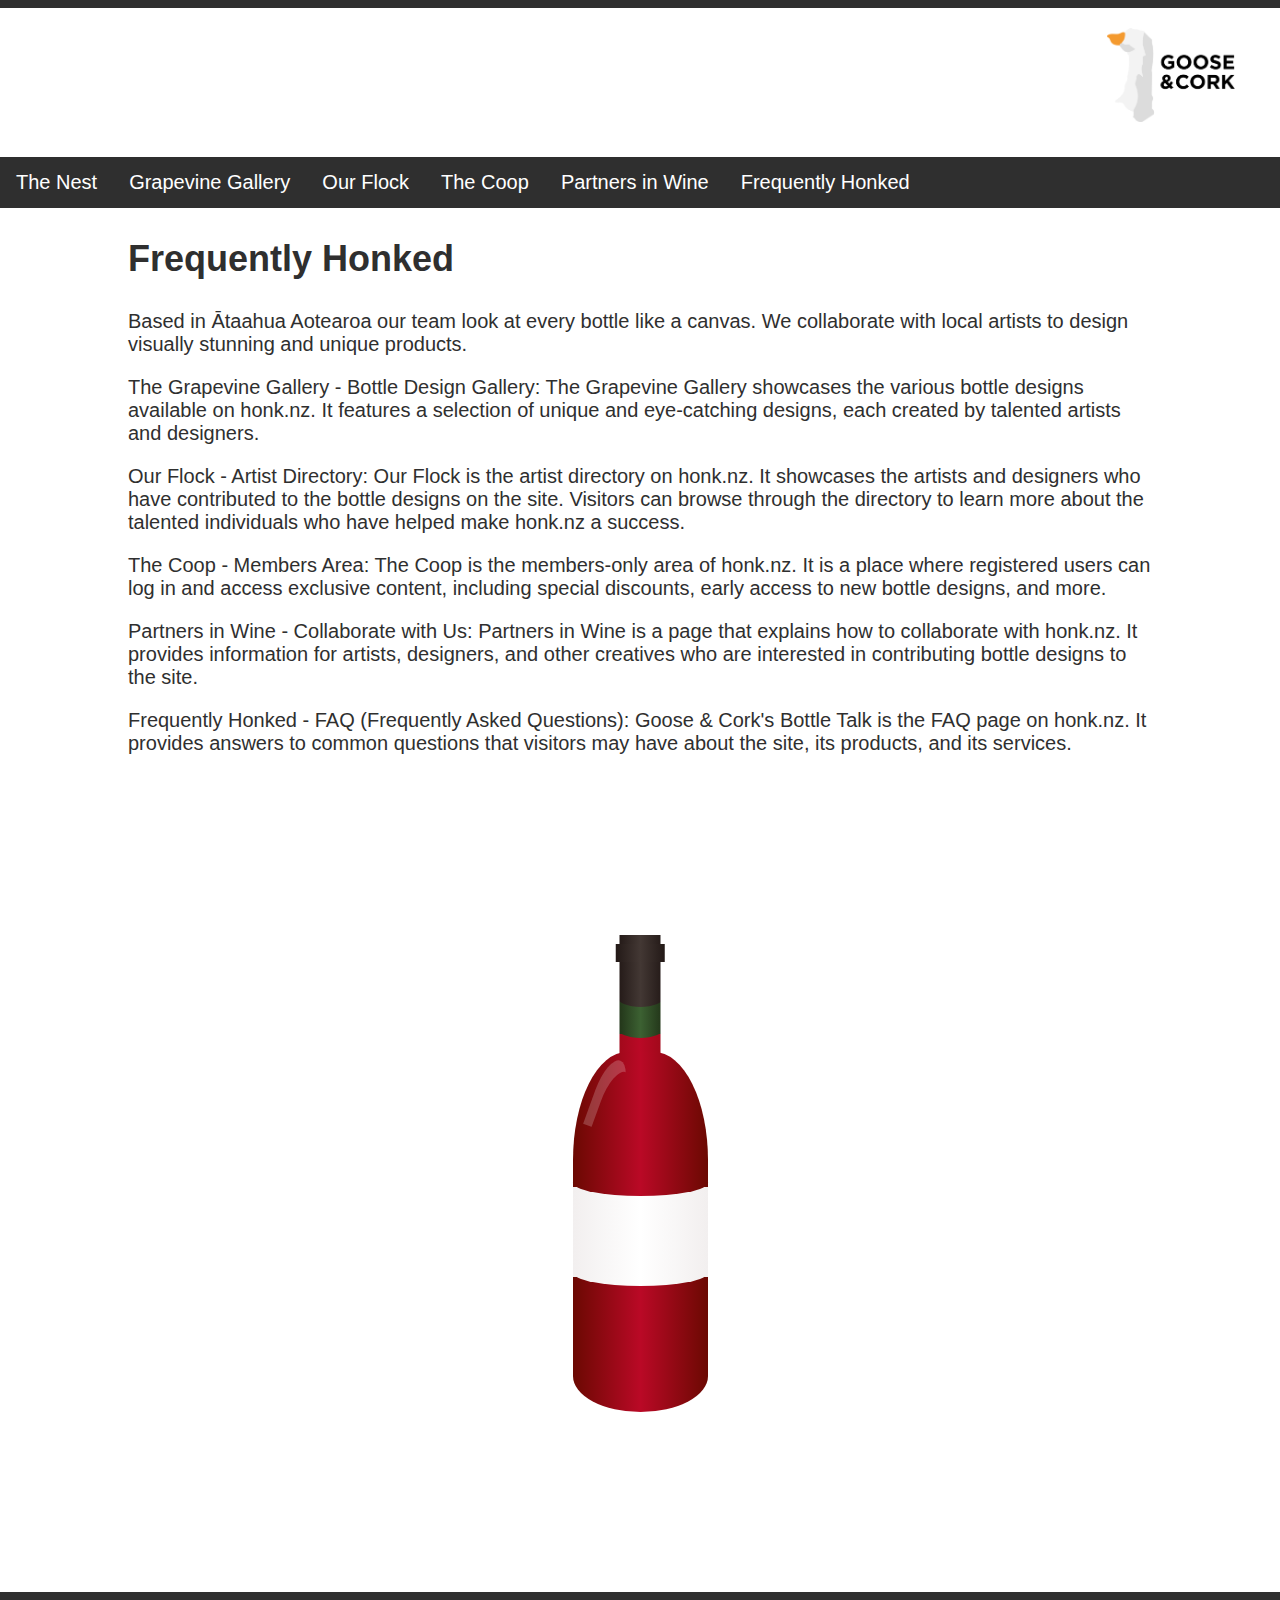
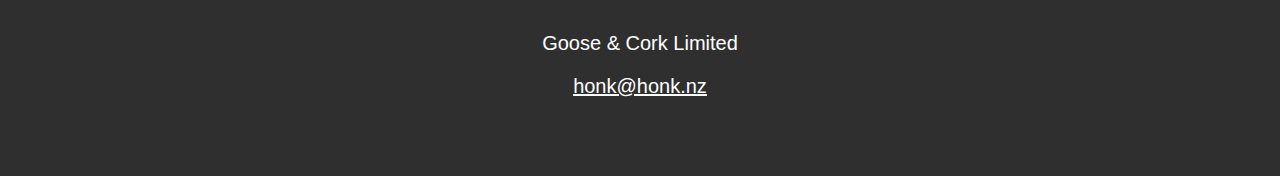
==== Frequently Honked.html @ 7748dad7 "asdsa" ====
<!DOCTYPE html>
<html>

<head>
    <title>Goose & Cork Limited | honk.nz</title>
    <meta charset="utf-8">
    <meta name="viewport" content="width=device-width, initial-scale=1">
    <link rel="stylesheet" href="Assets/style.css">
</head>

<body>
    <div id="header">
        <img src="Assets/logo.png" class="logo">
    </div>

    <div id="nav">
        <ul>
            <li><a href="index.html">The Nest</a></li>
            <li><a href="Grapevine Gallery.html">Grapevine Gallery</a></li>
            <li><a href="Our Flock.html">Our Flock</a></li>
            <li><a href="The Coop.html">The Coop</a></li>
            <li><a href="Partners in Wine.html">Partners in Wine</a></li>
            <li><a href="Frequently Honked.html">Frequently Honked</a></li>


        </ul>
    </div>

    <div id="main">
        <h2>Frequently Honked</h2>
        <p>Based in Ātaahua Aotearoa our team look at every bottle like a canvas. We collaborate with local artists to
            design visually stunning and unique products.</p>

        <p>The Grapevine Gallery - Bottle Design Gallery: The Grapevine Gallery showcases the various bottle designs
            available on honk.nz. It features a selection of unique and eye-catching designs, each created by talented
            artists and designers.</p>

        <p>Our Flock - Artist Directory: Our Flock is the artist directory on honk.nz. It showcases the artists and
            designers who have contributed to the bottle designs on the site. Visitors can browse through the directory
            to learn more about the talented individuals who have helped make honk.nz a success.</p>

        <p>The Coop - Members Area: The Coop is the members-only area of honk.nz. It is a place where registered users
            can log in and access exclusive content, including special discounts, early access to new bottle designs,
            and more.</p>
        <p>Partners in Wine - Collaborate with Us: Partners in Wine is a page that explains how to collaborate with
            honk.nz. It provides information for artists, designers, and other creatives who are interested in
            contributing bottle designs to the site.</p>
        <p>Frequently Honked - FAQ (Frequently Asked Questions): Goose & Cork's Bottle Talk is the FAQ page on honk.nz.
            It provides answers to common questions that visitors may have about the site, its products, and its
            services.</p>
    </div>

    <div>

        <body>
            <div class="box-canvas">
                <div class="neck">
                    <div class="glass"></div>
                    <div class="cap"></div>
                    <div class="cutout left"></div>
                    <div class="cutout right"></div>
                </div>
                <div class="bottle">
                    <div class="label">
                    </div>
                </div>
            </div>

    </div>
    </div>
</body>
</body>
</div>

<div id="footer">
    <p>Goose & Cork Limited</p>
    <p><a href="mailto:honk@honk.nz">honk@honk.nz</p>
</div>
</body>

</html>
---- Assets/style.css ----
/* 90s Blue Color Scheme */
body {
	background-color: #ffffff;
	color: #2f2f2f;
	font-family: "Gotham", "Arial Narrow", Arial, sans-serif;
	font-size: 20px;
	margin-left: auto;
	margin-right: auto;
	padding: 0% 0% 0% 0%;
	width: 100%;
}

html {
	background-color: #2f2f2f;
}

h1 {
	color: #ffffff;
	font-size: 40px;
	letter-spacing: 5%;
}

h2 {
	color: #2f2f2f;
	font-size: 36px;
}

a {
	color: #fff;
	text-decoration: underline;
}

a:hover {
	color: #f59b2f;
}

button {
	background-color: #ff4081;
	border: none;
	border-radius: 20px;
	color: #fff;
	font-family: "Impact", sans-serif;
	font-size: 24px;
	padding: 10px 20px;
	text-shadow: 1px 1px #000;
}

button:hover {
	background-color: #f59b2f;
	color: #0d47a1;
}

.logo {
	height: auto;
	min-width: 50px;
	display: flex;
	margin-left: auto;
	margin-right: 2%;
	width: 10vw;
}

@media screen and (max-width: 700px) {
	.logo {
		width: 50vw !important;
	}
	#nav li {
		font-size: 5vw;
	}
}

#header {
	background-color: #fff;
	padding: 20px;
	text-align: center;
}

#nav {
	background-color: #2f2f2f;
	color: #ffffff;
}

#nav ul {
	list-style-type: none;
	margin: 0;
	padding: 0;
	overflow: hidden;
	margin-top: 15px;
}

#nav li {
	float: left;
}

#nav li a {
	display: block;
	color: #ffffff;
	text-align: center;
	padding: 14px 16px;
	text-decoration: none;
}

#nav li a:hover {
	background-color: #f59b2f;
	color: #000;
}
img {
	max-width: 100%;
	height: auto;
}

#main {
	max-width: 100%;
	margin-left: auto;
	margin-right: auto;
	width: 80%;
}

#footer {
	min-height: auto;
	background-color: #2f2f2f;
	color: #fff;
	text-align: center;
	margin-left: auto;
	margin-right: auto;
	width: 100%;
	padding-top: 20px;
	padding-bottom: 50px;
}

:root {
	--wine-color-dark: #6b0902;
	--wine-color-light: #ba0926;
	--label-white: white;
	--label-gray: #f2efef;
	--bottle-green-light: #3c6132;
	--bottle-green-dark: #213318;
	--wrapper-dark: #231917;
	--wrapper-light: #433834;

	--background-color: #fff;
}

body {
	background: var(--background-color);
}

.box-canvas {
	position: relative;
	margin: auto;
	display: block;
	margin-top: 20vmin;
	margin-bottom: 20vmin;
	width: 15vmin;
	height: 53vmin;
}

.bottle {
	position: absolute;
	bottom: 0;
	width: 15vmin;
	height: 40vmin;
	background: linear-gradient(
		to right,
		var(--wine-color-dark),
		var(--wine-color-light),
		var(--wine-color-dark)
	);
	border-radius: 40% 40% 50% 50% / 30% 30% 10% 10%;
}

.bottle::after {
	content: "";
	position: absolute;
	transform: rotate(20deg);
	left: 3vmin;
	top: 2vmin;
	width: 3vmin;
	height: 8vmin;
	border-radius: 50% 50% 0 0;
	box-shadow: -1vmin -1vmin 0 rgba(255, 255, 255, 0.2);
}

.label {
	position: absolute;
	width: 15vmin;
	height: 10vmin;
	background: linear-gradient(
		to right,
		var(--label-gray),
		var(--label-white),
		var(--label-gray)
	);
	top: 15vmin;
}

.label::before {
	content: "";
	position: absolute;
	width: 15vmin;
	height: 3vmin;
	background: linear-gradient(
		to right,
		var(--wine-color-dark),
		var(--wine-color-light),
		var(--wine-color-dark)
	);
	border-radius: 50%;
	top: -2vmin;
}

.label::after {
	content: "";
	position: absolute;
	width: 15vmin;
	height: 3vmin;
	border-radius: 50%;
	bottom: -1vmin;
	background: linear-gradient(
		to right,
		var(--label-gray),
		var(--label-white),
		var(--label-gray)
	);
}

.neck {
	position: absolute;
	width: 15vmin;
	height: 14vmin;
	background: linear-gradient(
		to right,
		var(--wine-color-dark),
		var(--wine-color-light),
		var(--wine-color-dark)
	);
	left: 50%;
	transform: translateX(-50%);
}

.cutout {
	width: 6.2vmin;
	height: 16vmin;
	position: absolute;
	background: var(--background-color);
}

.cutout.left {
	left: -1vmin;
}

.cutout.right {
	right: -1vmin;
}

.glass {
	position: absolute;
	bottom: 3vmin;
	width: 5vmin;
	height: 4vmin;
	left: 50%;
	transform: translateX(-50%);
	background: linear-gradient(
		to right,
		var(--bottle-green-dark),
		var(--bottle-green-light),
		var(--bottle-green-dark)
	);
}

.glass::after {
	content: "";
	position: absolute;
	width: 5vmin;
	height: 2vmin;
	background: linear-gradient(
		to right,
		var(--bottle-green-dark),
		var(--bottle-green-light),
		var(--bottle-green-dark)
	);
	border-radius: 50%;
	bottom: -0.5vmin;
}

.cap {
	position: absolute;
	left: 50%;
	transform: translateX(-50%);
	width: 5vmin;
	height: 7vmin;
	background: linear-gradient(
		to right,
		var(--wrapper-dark),
		var(--wrapper-light),
		var(--wrapper-dark)
	);
}

.cap::after {
	content: "";
	position: absolute;
	width: 5vmin;
	height: 2vmin;
	bottom: -1vmin;
	border-radius: 50%;
	background: linear-gradient(
		to right,
		var(--wrapper-dark),
		var(--wrapper-light),
		var(--wrapper-dark)
	);
}

.neck::after {
	content: "";
	position: absolute;
	width: 5.5vmin;
	height: 2vmin;
	left: 50%;
	transform: translateX(-50%);
	background: linear-gradient(
		to right,
		var(--wrapper-dark),
		var(--wrapper-light),
		var(--wrapper-dark)
	);
	top: 1vmin;
}
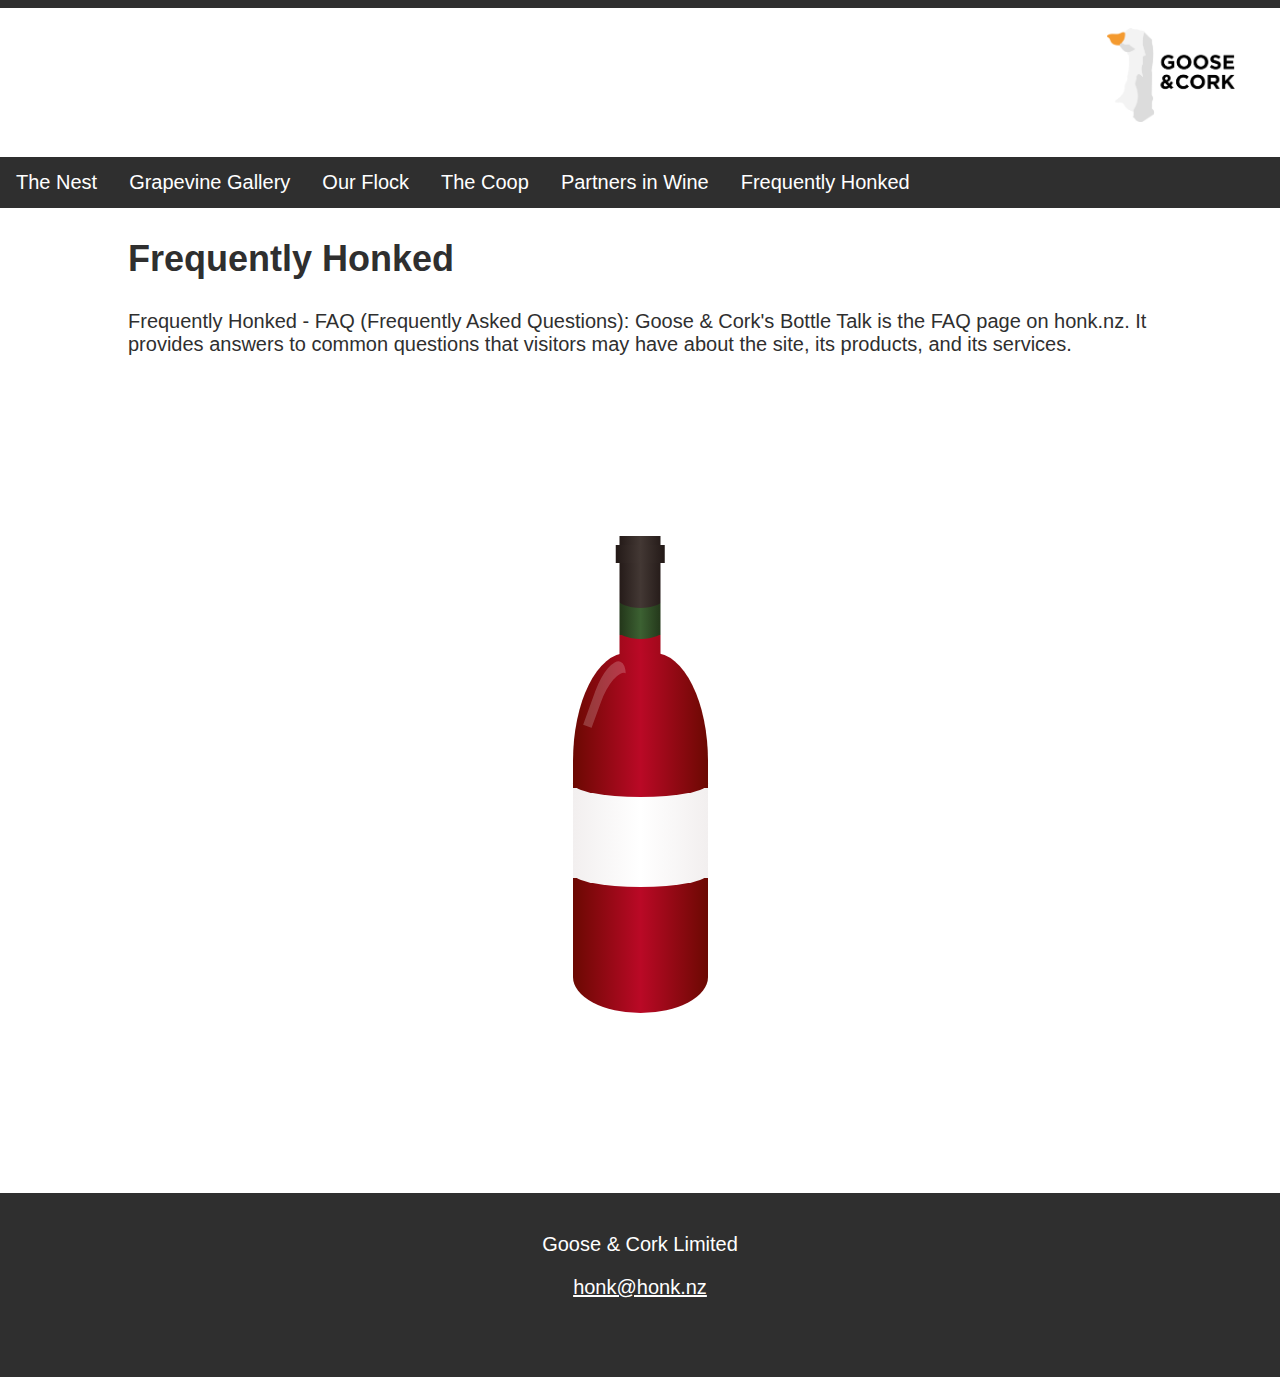
==== commit cdc46939: "kuhasfdsadf" ====
--- a/Frequently Honked.html
+++ b/Frequently Honked.html
@@ -2,10 +2,14 @@
 <html>
 
 <head>
-    <title>Goose & Cork Limited | honk.nz</title>
+    <title>Frequently Honked | Goose & Cork Limited | honk.nz</title>
     <meta charset="utf-8">
     <meta name="viewport" content="width=device-width, initial-scale=1">
     <link rel="stylesheet" href="Assets/style.css">
+    <link rel="apple-touch-icon" sizes="180x180" href="Assets/apple-touch-icon.png">
+    <link rel="icon" type="image/png" sizes="32x32" href="Assets/favicon-32x32.png">
+    <link rel="icon" type="image/png" sizes="16x16" href="Assets/favicon-16x16.png">
+    <link rel="manifest" href="Assets/site.webmanifest">
 </head>
 
 <body>
@@ -28,23 +32,7 @@
 
     <div id="main">
         <h2>Frequently Honked</h2>
-        <p>Based in Ātaahua Aotearoa our team look at every bottle like a canvas. We collaborate with local artists to
-            design visually stunning and unique products.</p>
 
-        <p>The Grapevine Gallery - Bottle Design Gallery: The Grapevine Gallery showcases the various bottle designs
-            available on honk.nz. It features a selection of unique and eye-catching designs, each created by talented
-            artists and designers.</p>
-
-        <p>Our Flock - Artist Directory: Our Flock is the artist directory on honk.nz. It showcases the artists and
-            designers who have contributed to the bottle designs on the site. Visitors can browse through the directory
-            to learn more about the talented individuals who have helped make honk.nz a success.</p>
-
-        <p>The Coop - Members Area: The Coop is the members-only area of honk.nz. It is a place where registered users
-            can log in and access exclusive content, including special discounts, early access to new bottle designs,
-            and more.</p>
-        <p>Partners in Wine - Collaborate with Us: Partners in Wine is a page that explains how to collaborate with
-            honk.nz. It provides information for artists, designers, and other creatives who are interested in
-            contributing bottle designs to the site.</p>
         <p>Frequently Honked - FAQ (Frequently Asked Questions): Goose & Cork's Bottle Talk is the FAQ page on honk.nz.
             It provides answers to common questions that visitors may have about the site, its products, and its
             services.</p>
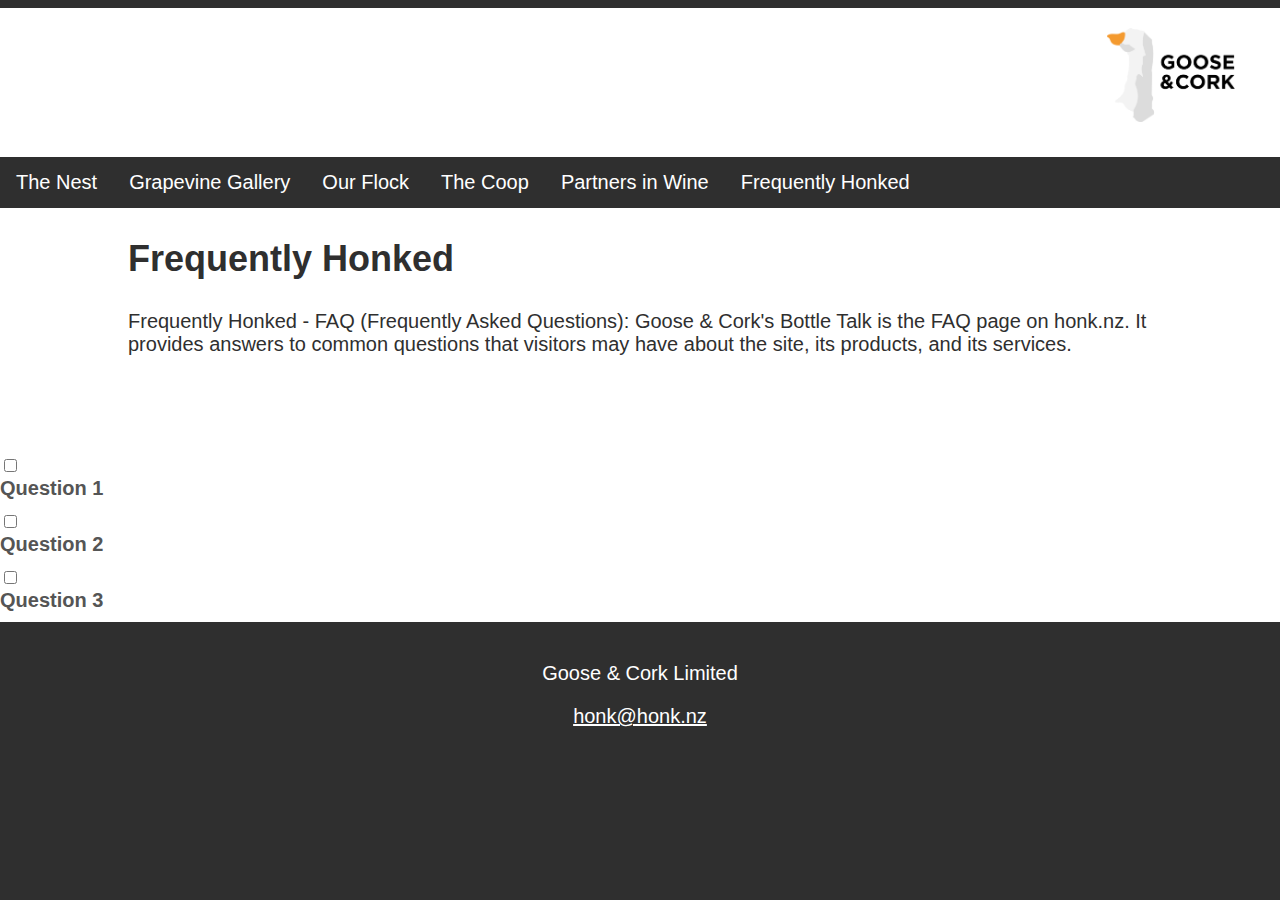
==== commit 841a40fb: "asd" ====
--- a/Frequently Honked.html
+++ b/Frequently Honked.html
@@ -37,22 +37,34 @@
             It provides answers to common questions that visitors may have about the site, its products, and its
             services.</p>
     </div>
+    <div class="container">
+        <h1 class="heading">Q&A Section</h1>
 
-    <div>
+        <div class="qa-item">
+            <input type="checkbox" id="qa1" class="qa-toggle">
+            <label for="qa1" class="question">Question 1</label>
+            <div class="answer">
+                <p>Answer 1</p>
+            </div>
+        </div>
 
-        <body>
-            <div class="box-canvas">
-                <div class="neck">
-                    <div class="glass"></div>
-                    <div class="cap"></div>
-                    <div class="cutout left"></div>
-                    <div class="cutout right"></div>
-                </div>
-                <div class="bottle">
-                    <div class="label">
-                    </div>
-                </div>
+        <div class="qa-item">
+            <input type="checkbox" id="qa2" class="qa-toggle">
+            <label for="qa2" class="question">Question 2</label>
+            <div class="answer">
+                <p>Answer 2</p>
             </div>
+        </div>
+
+        <div class="qa-item">
+            <input type="checkbox" id="qa3" class="qa-toggle">
+            <label for="qa3" class="question">Question 3</label>
+            <div class="answer">
+                <p>Answer 3</p>
+            </div>
+        </div>
+
+        <!-- Add more questions and answers as needed -->
 
     </div>
     </div>
--- a/Assets/style.css
+++ b/Assets/style.css
@@ -20,6 +20,26 @@
 	letter-spacing: 5%;
 }
 
+.qa-item {
+	margin-bottom: 10px;
+}
+
+.question {
+	display: block;
+	cursor: pointer;
+	font-weight: bold;
+	color: #555;
+}
+
+.answer {
+	display: none;
+	padding-left: 20px;
+}
+
+.answer p {
+	margin: 0;
+}
+
 h2 {
 	color: #2f2f2f;
 	font-size: 36px;
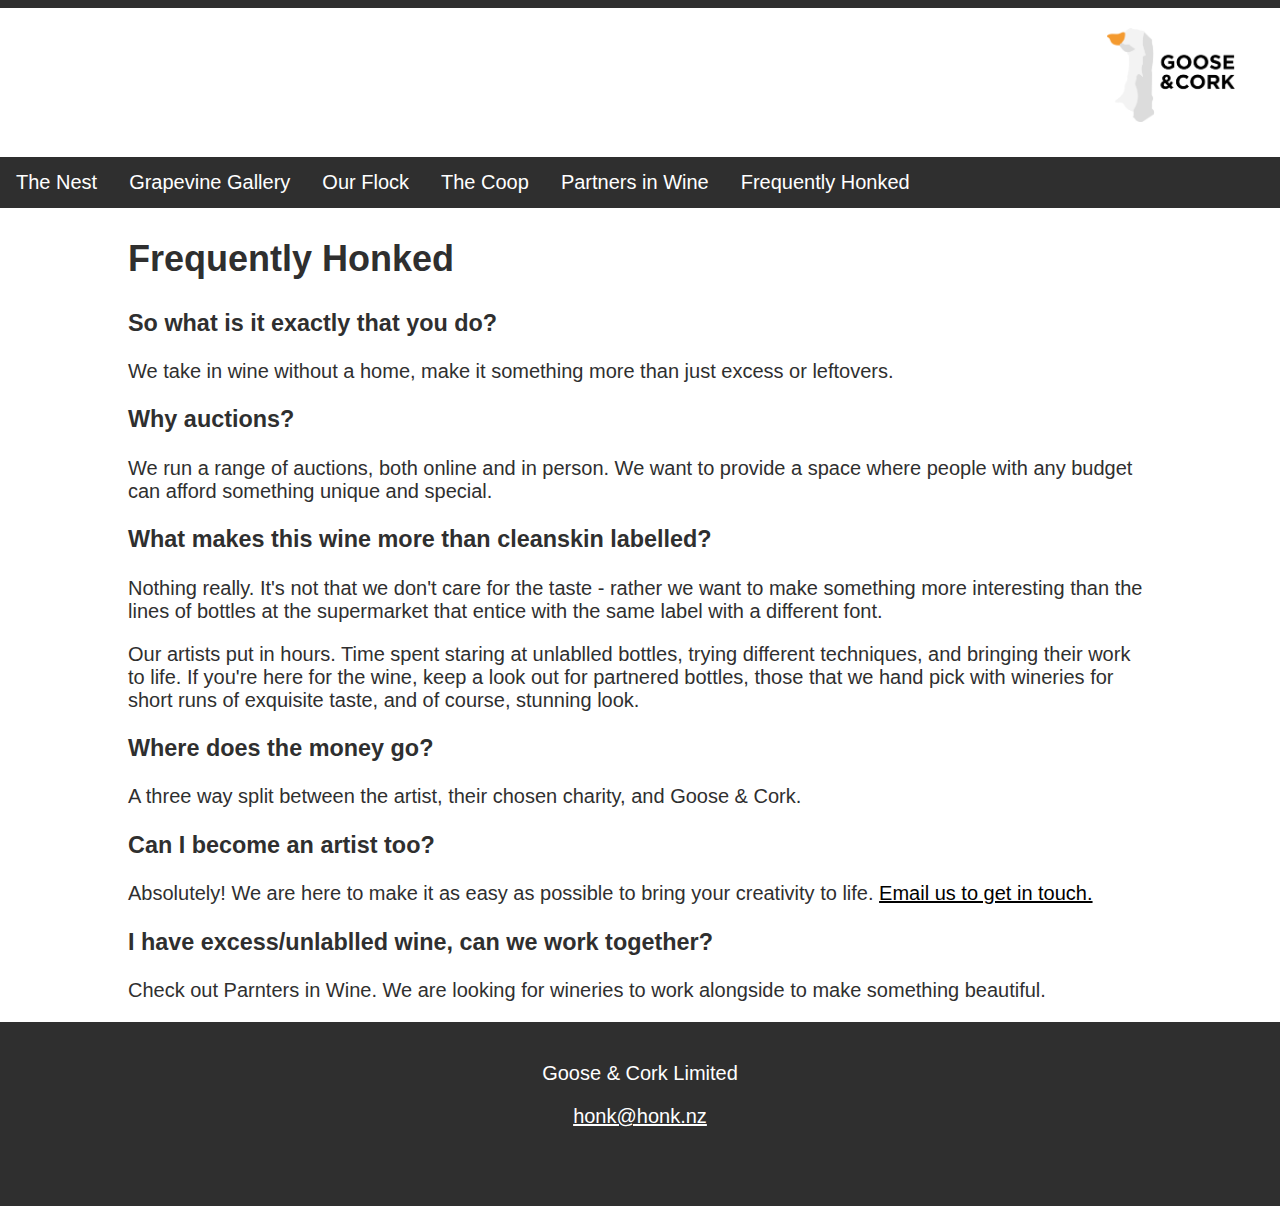
==== commit c137bc9d: "Updates to copy" ====
--- a/Frequently Honked.html
+++ b/Frequently Honked.html
@@ -33,38 +33,40 @@
     <div id="main">
         <h2>Frequently Honked</h2>
 
-        <p>Frequently Honked - FAQ (Frequently Asked Questions): Goose & Cork's Bottle Talk is the FAQ page on honk.nz.
-            It provides answers to common questions that visitors may have about the site, its products, and its
-            services.</p>
+        <div>
+            <h3>So what is it exactly that you do?</h3>
+            <p>We take in wine without a home, make it something more than just excess or leftovers.</p>
+        </div>
+        <div>
+            <h3>Why auctions?</h3>
+            <p>We run a range of auctions, both online and in person. We want to provide a space where people with any
+                budget can afford something unique and special.</p>
+        </div>
+        <div>
+            <h3>What makes this wine more than cleanskin labelled?</h3>
+            <p>Nothing really. It's not that we don't care for the taste - rather we want to make something more
+                interesting
+                than the lines of bottles at the supermarket that entice with the same label with a different font.</p>
+            <p>Our artists put in hours. Time spent staring at unlablled bottles, trying different techniques, and
+                bringing their work to life. If you're here for the wine, keep a look out for partnered bottles, those
+                that we hand pick with wineries for short runs of exquisite taste, and of course, stunning look. </p>
+        </div>
+        <div>
+            <h3>Where does the money go?</h3>
+            <p>A three way split between the artist, their chosen charity, and Goose & Cork.</p>
+        </div>
+        <div>
+            <h3>Can I become an artist too?</h3>
+            <p>Absolutely! We are here to make it as easy as possible to bring your creativity to life. <a
+                    href="mailto:honk@honk.nz" style="color:black;">Email us to get
+                    in touch.</a></p>
+        </div>
+        <div>
+            <h3>I have excess/unlablled wine, can we work together?</h3>
+            <p>Check out Parnters in Wine. We are looking for wineries to work alongside to make something beautiful.
+            </p>
+        </div>
     </div>
-    <div class="container">
-        <h1 class="heading">Q&A Section</h1>
-
-        <div class="qa-item">
-            <input type="checkbox" id="qa1" class="qa-toggle">
-            <label for="qa1" class="question">Question 1</label>
-            <div class="answer">
-                <p>Answer 1</p>
-            </div>
-        </div>
-
-        <div class="qa-item">
-            <input type="checkbox" id="qa2" class="qa-toggle">
-            <label for="qa2" class="question">Question 2</label>
-            <div class="answer">
-                <p>Answer 2</p>
-            </div>
-        </div>
-
-        <div class="qa-item">
-            <input type="checkbox" id="qa3" class="qa-toggle">
-            <label for="qa3" class="question">Question 3</label>
-            <div class="answer">
-                <p>Answer 3</p>
-            </div>
-        </div>
-
-        <!-- Add more questions and answers as needed -->
 
     </div>
     </div>
--- a/Assets/style.css
+++ b/Assets/style.css
@@ -82,6 +82,8 @@
 @media screen and (max-width: 700px) {
 	.logo {
 		width: 50vw !important;
+		margin-left: auto;
+		margin-right: auto;
 	}
 	#nav li {
 		font-size: 5vw;
